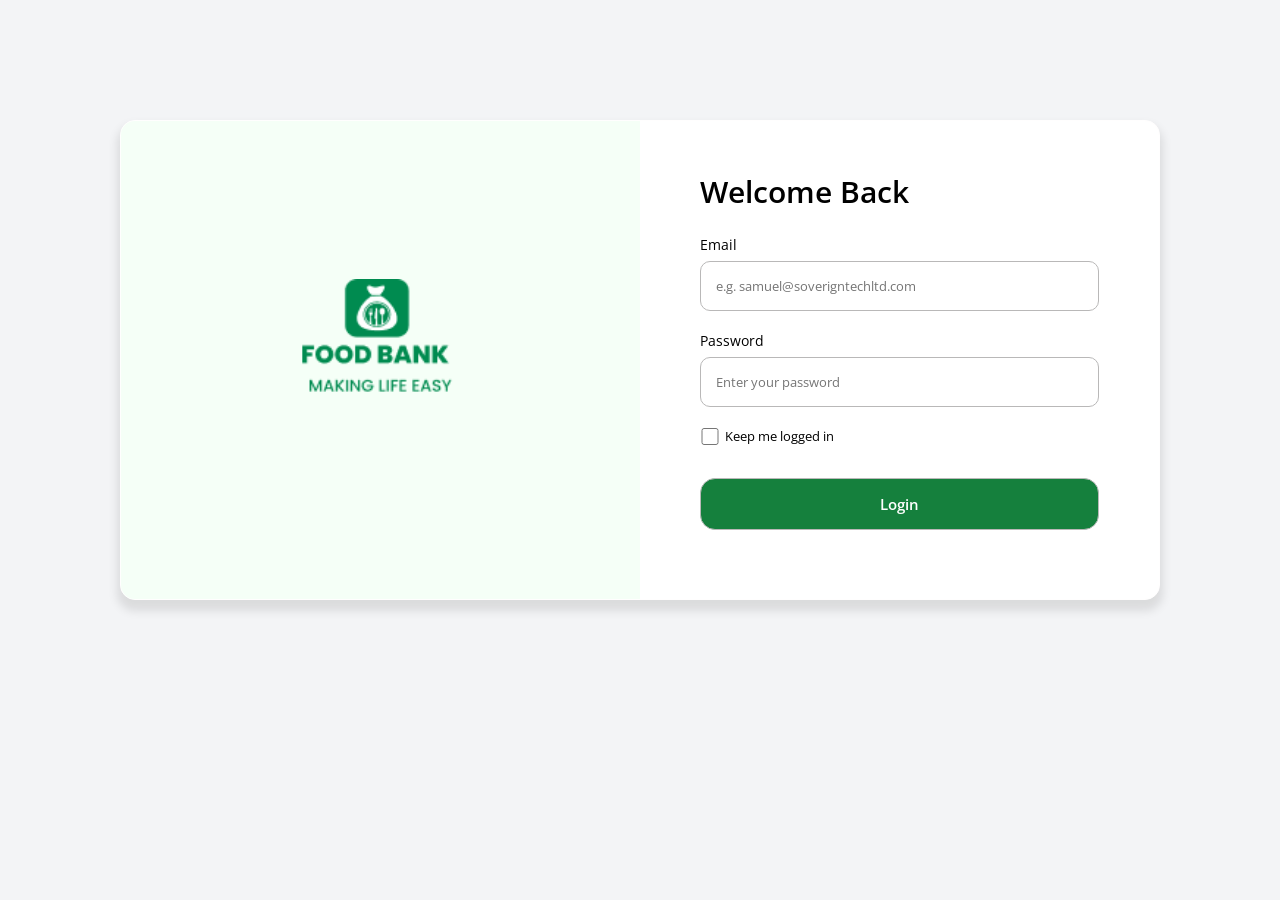
==== index.html @ ca34858f "rename" ====
<!DOCTYPE html>
<html lang="en">
<head>
    <meta charset="UTF-8">
    <meta name="viewport" content="width=device-width, initial-scale=1.0">
    <link rel="stylesheet" href="style.css">
    <title>Document</title>
</head>
<body>
    <div class="parent">

        <div class="child left">
            <img src="logo-foodbank.png" alt="">
        </div>

        <div class="child right">
            <p>Welcome Back</p>
            <div class="input">
                <label for="email" class="label">Email</label>
                <input type="email" placeholder="e.g. samuel@soverigntechltd.com" class="input-space" required>
            </div>
            <div class="input">
                <label for="password" class="label">Password</label>
                <input type="password" placeholder="Enter your password" class="input-space" required>
            </div>

            <div class="check">
                <input type="checkbox" name="check" id="check">
                <span class="label">Keep me logged in</span>
            </div>

            <button type="submit" class="button">Login</button>

        </div>

    </div>
</body>
</html>
---- style.css ----
/* google font import*/
@import url('https://fonts.googleapis.com/css2?family=Open+Sans:ital,wght@0,300..800;1,300..800&display=swap');


/* The Css for the File*/

*{
    margin: 0;
    padding: 0;
    box-sizing: border-box;
    font-family: "Open Sans", sans-serif;

}

body{
    padding: 120px;
    height: 100vh;
    background-color: rgb(243 244 246);
}

.parent{
    display: flex;
    justify-content: center;
    align-items: center;
    width: auto;
    margin: auto;
    height: 480px;
    border-radius: 15px;
    overflow: hidden;
    border: 1px solid rgb(255, 254, 254);
    box-shadow: 0 8px 10px 3px rgba(0, 0, 0, 0.1);
    background-color: white;
}

.left{
    flex: 1;
    background-color: rgb(245, 255, 247);
    height: 100%;
    position: relative;
}

.left img{
    height: 120px;
    position: absolute;
    right: 50%;
    transform: translate(50%);
    bottom: 200px;

}


.right{
    width: 50%;
    height: 100%;
    display: flex;
    flex-direction: column;
    gap: 13px;
    padding: 50px 60px;
}

.right p{
    margin-bottom: 10px;
    font-size: 30px;
    font-weight: 600;
}

.input{
    display: flex;
    flex-direction: column;
    gap: 7px;
}

.input label{
    font-size: 14px;
}

.input-space{
    padding: 15px 15px;
    margin-bottom: 7px;
    border-radius: 10px;
    border: 0.1px solid rgb(185, 184, 184);
}

.check{
    display: flex;
    align-items: center;
    gap: 5px;
    margin-bottom: 20px;
}

.check span{
    font-size: 13px;
}

.check input[type="checkbox"] {
    width: 20px;
    height: 17px;
    cursor: pointer;
}

.button{
    padding: 15px 10px;
    border-radius: 15px;
    border: 0.1px solid rgb(185, 184, 184);
    color: white;
    background-color:rgb(21 128 61);
    font-weight: 600;
    font-size: 15px;

}

.button:hover{
    background-color: rgb(36, 106, 60);
}



/* FOR MOBILE RESPONSIVENESS */

@media (max-width: 1024px){

    body{
        padding: 60px 40px;
    }
    
}


@media (max-width: 768px) {
    body {
        padding: 20px; 
        min-height: 100vh;
        display: flex;    
    }

    .parent {
        flex-direction: column; 
        width: 100%;
        max-width: 430px; 
        height: auto;
        padding: 25px 0;
    }

    .left {
        width: 100%;
        height: 120px; 
        display: flex;
        justify-content: center;
        background-color: white; 
    }

    .left img {
        position: static; 
        height: 60px;     
        transform: none;
    }

    .right {
        width: 100%;
        height: auto;
        padding: 30px 25px; 
        gap: 10px;
    }

    .right p {
        font-size: 22px;   
        text-align: center; 
    }   

}
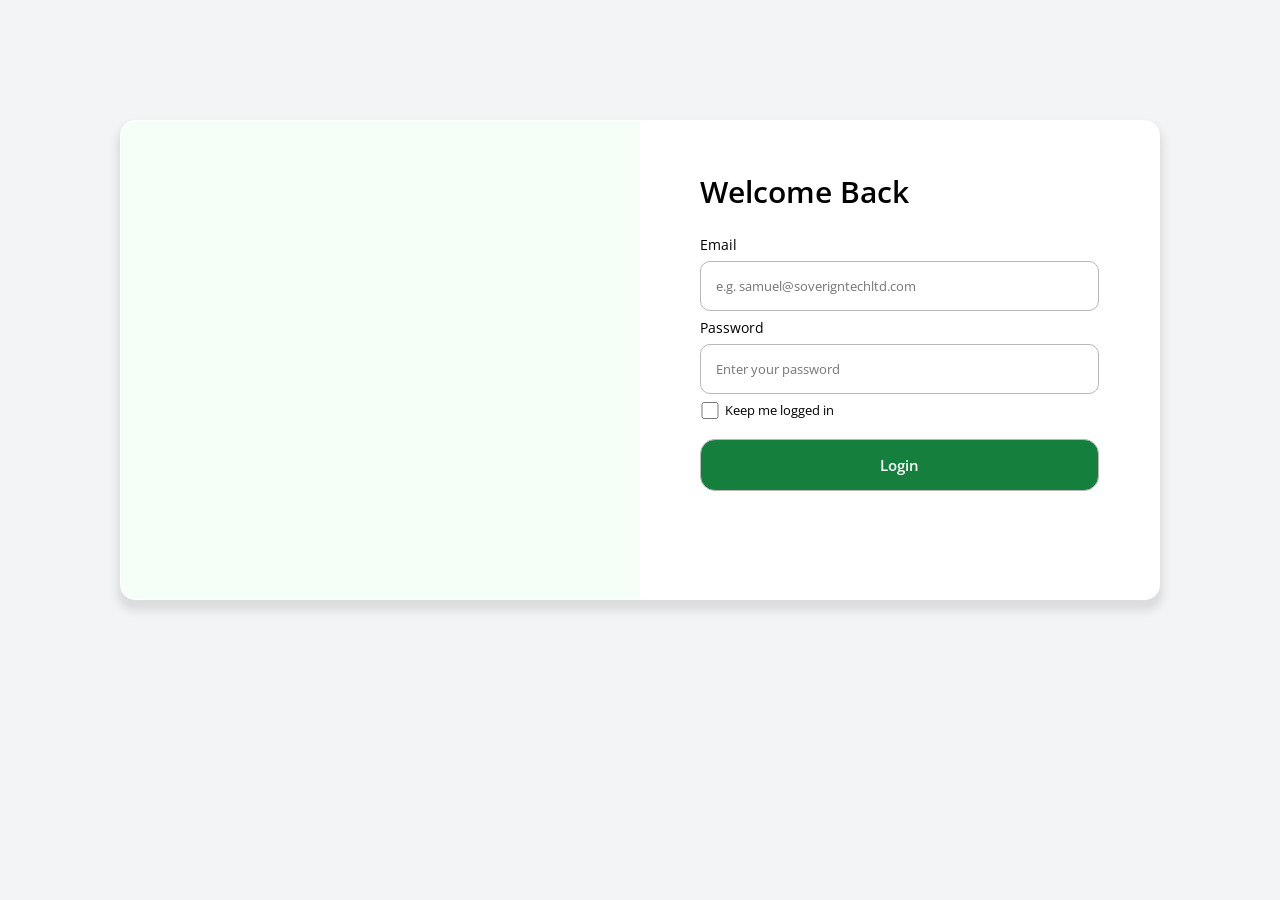
==== commit da65c866: "updated html and css and added js" ====
--- a/index.html
+++ b/index.html
@@ -1,38 +1,45 @@
-<!DOCTYPE html>
-<html lang="en">
-<head>
-    <meta charset="UTF-8">
-    <meta name="viewport" content="width=device-width, initial-scale=1.0">
-    <link rel="stylesheet" href="style.css">
-    <title>Document</title>
-</head>
-<body>
-    <div class="parent">
-
-        <div class="child left">
-            <img src="logo-foodbank.png" alt="">
-        </div>
-
-        <div class="child right">
-            <p>Welcome Back</p>
-            <div class="input">
-                <label for="email" class="label">Email</label>
-                <input type="email" placeholder="e.g. samuel@soverigntechltd.com" class="input-space" required>
-            </div>
-            <div class="input">
-                <label for="password" class="label">Password</label>
-                <input type="password" placeholder="Enter your password" class="input-space" required>
-            </div>
-
-            <div class="check">
-                <input type="checkbox" name="check" id="check">
-                <span class="label">Keep me logged in</span>
-            </div>
-
-            <button type="submit" class="button">Login</button>
-
-        </div>
-
-    </div>
-</body>
+<!DOCTYPE html>
+<html lang="en">
+
+<head>
+    <meta charset="UTF-8">
+    <meta name="viewport" content="width=device-width, initial-scale=1.0">
+    <link rel="stylesheet" href="style.css">
+    <title>Document</title>
+</head>
+
+<body>
+    <div class="parent">
+
+        <div class="child left">
+            <img src="https://foodbank-login.vercel.app/logo-foodbank.png" alt="">
+        </div>
+
+        <div class="child right">
+            <p>Welcome Back</p>
+            <form action="" id="form">
+                <div class="input">
+                    <label for="email" class="label">Email</label>
+                    <input type="email" id="email" placeholder="e.g. samuel@soverigntechltd.com" class="input-space">
+                </div>
+                <div class="input">
+                    <label for="password" class="label">Password</label>
+                    <input type="password" id="password" placeholder="Enter your password" class="input-space">
+                </div>
+
+                <div class="check">
+                    <input type="checkbox" name="check" id="check">
+                    <span class="label">Keep me logged in</span>
+                </div>
+
+                <button type="submit" class="button" id="login-button">Login</button>
+            </form>
+
+        </div>
+
+    </div>
+
+    <script src="/script.js"></script>
+</body>
+
 </html>
--- a/style.css
+++ b/style.css
@@ -1,171 +1,172 @@
-
-/* google font import*/
-@import url('https://fonts.googleapis.com/css2?family=Open+Sans:ital,wght@0,300..800;1,300..800&display=swap');
-
-
-/* The Css for the File*/
-
-*{
-    margin: 0;
-    padding: 0;
-    box-sizing: border-box;
-    font-family: "Open Sans", sans-serif;
-
-}
-
-body{
-    padding: 120px;
-    height: 100vh;
-    background-color: rgb(243 244 246);
-}
-
-.parent{
-    display: flex;
-    justify-content: center;
-    align-items: center;
-    width: auto;
-    margin: auto;
-    height: 480px;
-    border-radius: 15px;
-    overflow: hidden;
-    border: 1px solid rgb(255, 254, 254);
-    box-shadow: 0 8px 10px 3px rgba(0, 0, 0, 0.1);
-    background-color: white;
-}
-
-.left{
-    flex: 1;
-    background-color: rgb(245, 255, 247);
-    height: 100%;
-    position: relative;
-}
-
-.left img{
-    height: 120px;
-    position: absolute;
-    right: 50%;
-    transform: translate(50%);
-    bottom: 200px;
-
-}
-
-
-.right{
-    width: 50%;
-    height: 100%;
-    display: flex;
-    flex-direction: column;
-    gap: 13px;
-    padding: 50px 60px;
-}
-
-.right p{
-    margin-bottom: 10px;
-    font-size: 30px;
-    font-weight: 600;
-}
-
-.input{
-    display: flex;
-    flex-direction: column;
-    gap: 7px;
-}
-
-.input label{
-    font-size: 14px;
-}
-
-.input-space{
-    padding: 15px 15px;
-    margin-bottom: 7px;
-    border-radius: 10px;
-    border: 0.1px solid rgb(185, 184, 184);
-}
-
-.check{
-    display: flex;
-    align-items: center;
-    gap: 5px;
-    margin-bottom: 20px;
-}
-
-.check span{
-    font-size: 13px;
-}
-
-.check input[type="checkbox"] {
-    width: 20px;
-    height: 17px;
-    cursor: pointer;
-}
-
-.button{
-    padding: 15px 10px;
-    border-radius: 15px;
-    border: 0.1px solid rgb(185, 184, 184);
-    color: white;
-    background-color:rgb(21 128 61);
-    font-weight: 600;
-    font-size: 15px;
-
-}
-
-.button:hover{
-    background-color: rgb(36, 106, 60);
-}
-
-
-
-/* FOR MOBILE RESPONSIVENESS */
-
-@media (max-width: 1024px){
-
-    body{
-        padding: 60px 40px;
-    }
-    
-}
-
-
-@media (max-width: 768px) {
-    body {
-        padding: 20px; 
-        min-height: 100vh;
-        display: flex;    
-    }
-
-    .parent {
-        flex-direction: column; 
-        width: 100%;
-        max-width: 430px; 
-        height: auto;
-        padding: 25px 0;
-    }
-
-    .left {
-        width: 100%;
-        height: 120px; 
-        display: flex;
-        justify-content: center;
-        background-color: white; 
-    }
-
-    .left img {
-        position: static; 
-        height: 60px;     
-        transform: none;
-    }
-
-    .right {
-        width: 100%;
-        height: auto;
-        padding: 30px 25px; 
-        gap: 10px;
-    }
-
-    .right p {
-        font-size: 22px;   
-        text-align: center; 
-    }   
-
+
+/* google font import*/
+@import url('https://fonts.googleapis.com/css2?family=Open+Sans:ital,wght@0,300..800;1,300..800&display=swap');
+
+
+/* The Css for the File*/
+
+*{
+    margin: 0;
+    padding: 0;
+    box-sizing: border-box;
+    font-family: "Open Sans", sans-serif;
+
+}
+
+body{
+    padding: 120px;
+    height: 100vh;
+    background-color: rgb(243 244 246);
+}
+
+.parent{
+    display: flex;
+    justify-content: center;
+    align-items: center;
+    width: auto;
+    margin: auto;
+    height: 480px;
+    border-radius: 15px;
+    overflow: hidden;
+    border: 1px solid rgb(255, 254, 254);
+    box-shadow: 0 8px 10px 3px rgba(0, 0, 0, 0.1);
+    background-color: white;
+}
+
+.left{
+    flex: 1;
+    background-color: rgb(245, 255, 247);
+    height: 100%;
+    position: relative;
+}
+
+.left img{
+    height: 120px;
+    position: absolute;
+    right: 50%;
+    transform: translate(50%);
+    bottom: 200px;
+
+}
+
+
+.right{
+    width: 50%;
+    height: 100%;
+    display: flex;
+    flex-direction: column;
+    gap: 13px;
+    padding: 50px 60px;
+}
+
+.right p{
+    margin-bottom: 10px;
+    font-size: 30px;
+    font-weight: 600;
+}
+
+.input{
+    display: flex;
+    flex-direction: column;
+    gap: 7px;
+}
+
+.input label{
+    font-size: 14px;
+}
+
+.input-space{
+    padding: 15px 15px;
+    margin-bottom: 7px;
+    border-radius: 10px;
+    border: 0.1px solid rgb(185, 184, 184);
+}
+
+.check{
+    display: flex;
+    align-items: center;
+    gap: 5px;
+    margin-bottom: 20px;
+}
+
+.check span{
+    font-size: 13px;
+}
+
+.check input[type="checkbox"] {
+    width: 20px;
+    height: 17px;
+    cursor: pointer;
+}
+
+.button{
+    padding: 15px 10px;
+    border-radius: 15px;
+    border: 0.1px solid rgb(185, 184, 184);
+    color: white;
+    background-color:rgb(21 128 61);
+    font-weight: 600;
+    font-size: 15px;
+    width: 100%;
+
+}
+
+.button:hover{
+    background-color: rgb(36, 106, 60);
+}
+
+
+
+/* FOR MOBILE RESPONSIVENESS */
+
+@media (max-width: 1024px){
+
+    body{
+        padding: 60px 40px;
+    }
+    
+}
+
+
+@media (max-width: 768px) {
+    body {
+        padding: 20px; 
+        min-height: 100vh;
+        display: flex;    
+    }
+
+    .parent {
+        flex-direction: column; 
+        width: 100%;
+        max-width: 430px; 
+        height: auto;
+        padding: 25px 0;
+    }
+
+    .left {
+        width: 100%;
+        height: 120px; 
+        display: flex;
+        justify-content: center;
+        background-color: white; 
+    }
+
+    .left img {
+        position: static; 
+        height: 60px;     
+        transform: none;
+    }
+
+    .right {
+        width: 100%;
+        height: auto;
+        padding: 30px 25px; 
+        gap: 10px;
+    }
+
+    .right p {
+        font-size: 22px;   
+        text-align: center; 
+    }   
+
 }
